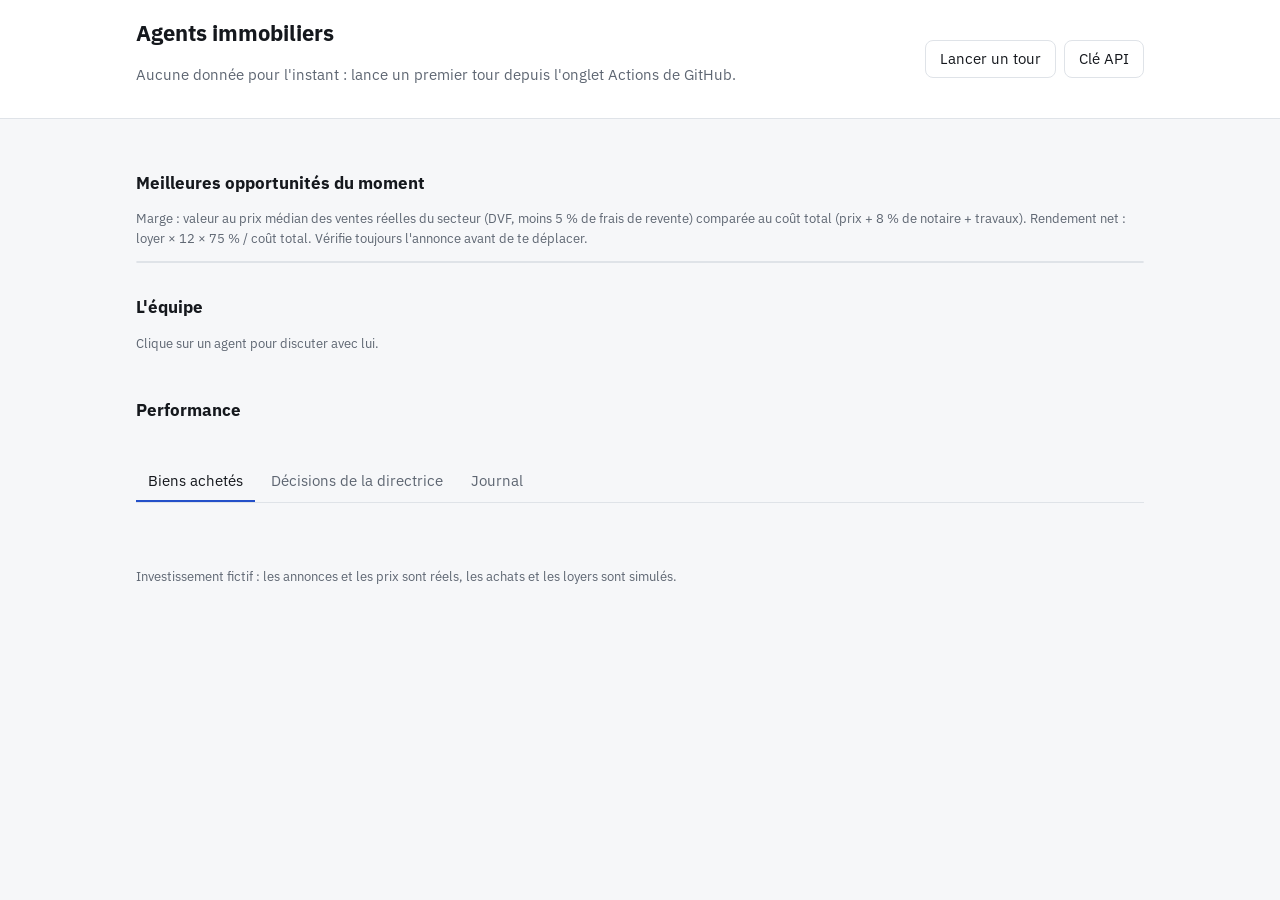
==== site/index.html @ 97b42f65 "Interface graphique, sur le modèle de l'Arène des traders Tableau de bord (opportunités, agents, cou" ====
<!doctype html>
<html lang="fr">
<head>
<meta charset="utf-8">
<meta name="viewport" content="width=device-width,initial-scale=1">
<title>Agents immobiliers</title>
<link rel="preconnect" href="https://fonts.googleapis.com">
<link rel="stylesheet" href="https://fonts.googleapis.com/css2?family=IBM+Plex+Mono:wght@400;500&family=IBM+Plex+Sans:wght@400;600&display=swap">
<link rel="stylesheet" href="style.css">
</head>
<body>
<header>
  <div class="wrap head">
    <div>
      <h1>Agents immobiliers</h1>
      <p class="muted" id="subtitle">Chargement…</p>
    </div>
    <div class="head-actions">
      <a id="run-link" class="btn ghost" target="_blank" rel="noopener">Lancer un tour</a>
      <button id="key-btn" class="btn ghost" type="button">Clé API</button>
    </div>
  </div>
</header>

<main class="wrap">
  <section class="kpis" id="kpis"></section>

  <section>
    <h2>Meilleures opportunités du moment</h2>
    <p class="muted small">Marge : valeur au prix médian des ventes réelles du secteur (DVF, moins 5 % de frais de revente)
      comparée au coût total (prix + 8 % de notaire + travaux). Rendement net : loyer × 12 × 75 % / coût total.
      Vérifie toujours l'annonce avant de te déplacer.</p>
    <div class="table-wrap" id="best"></div>
  </section>

  <section>
    <h2>L'équipe</h2>
    <p class="muted small">Clique sur un agent pour discuter avec lui.</p>
    <div class="agents" id="agents"></div>
  </section>

  <section>
    <h2>Performance</h2>
    <div class="legend" id="legend"></div>
    <div id="chart"></div>
  </section>

  <section>
    <div class="tabs" role="tablist">
      <button class="tab active" data-tab="biens" role="tab">Biens achetés</button>
      <button class="tab" data-tab="reviews" role="tab">Décisions de la directrice</button>
      <button class="tab" data-tab="journal" role="tab">Journal</button>
    </div>
    <div id="tab-biens" class="tab-panel"></div>
    <div id="tab-reviews" class="tab-panel hidden"></div>
    <div id="tab-journal" class="tab-panel hidden"></div>
  </section>
  <p class="muted small foot">Investissement fictif : les annonces et les prix sont réels, les achats et les loyers sont simulés.</p>
</main>

<aside id="chat" class="chat hidden" aria-label="Discussion">
  <div class="chat-head">
    <div class="avatar" id="chat-avatar"></div>
    <div><b id="chat-name"></b><div class="muted small" id="chat-role"></div></div>
    <button class="icon" id="chat-close" type="button" aria-label="Fermer">✕</button>
  </div>
  <div class="chat-log" id="chat-log"></div>
  <form class="chat-form" id="chat-form">
    <textarea id="chat-input" rows="2" placeholder="Pose une question…" required></textarea>
    <button class="btn" type="submit" id="chat-send">Envoyer</button>
  </form>
</aside>

<dialog id="key-dialog">
  <form method="dialog" class="key-form">
    <h3>Clé API Anthropic (facultative)</h3>
    <p class="small muted">Elle sert seulement à discuter avec les agents sur ce site ; les tours de prospection
      utilisent ton abonnement Claude. Sans clé, tu peux discuter avec eux dans ton projet Claude. Elle reste uniquement dans ce navigateur
      (jamais envoyée à GitHub) et part directement vers l'API Anthropic.
      Crée une clé dédiée avec une limite de dépense sur console.anthropic.com.</p>
    <input id="key-input" type="password" placeholder="sk-ant-…" autocomplete="off">
    <div class="row">
      <button class="btn ghost" value="clear" type="submit">Effacer</button>
      <button class="btn" value="save" type="submit">Enregistrer</button>
    </div>
  </form>
</dialog>

<script type="module" src="app.js"></script>
</body>
</html>
---- site/style.css ----
:root{--bg:#f6f7f9;--fg:#15181d;--muted:#5e6672;--line:#dfe3e8;--card:#ffffff;--accent:#2450c9;--accent-fg:#ffffff;--good:#17804a;--bad:#c23b28;
  --hyeres:#d9781c;--grenoble:#2a78d6;--station:#23915a;--renovation:#8e4fb3;--manager:#15181d;
  --sans:"IBM Plex Sans",system-ui,-apple-system,"Segoe UI",sans-serif;--mono:"IBM Plex Mono",ui-monospace,Menlo,monospace}
@media (prefers-color-scheme:dark){:root:not([data-theme="light"]){--bg:#111317;--fg:#e8eaee;--muted:#98a0ab;--line:#272b32;--card:#181b20;--accent:#7096f5;--accent-fg:#0b0d10;--good:#4cc27e;--bad:#ef7a62;--hyeres:#eb9a4c;--grenoble:#5b9be6;--station:#4cbd84;--renovation:#b07fd1;--manager:#e8eaee;color-scheme:dark}}
:root[data-theme="dark"]{--bg:#111317;--fg:#e8eaee;--muted:#98a0ab;--line:#272b32;--card:#181b20;--accent:#7096f5;--accent-fg:#0b0d10;--good:#4cc27e;--bad:#ef7a62;--hyeres:#eb9a4c;--grenoble:#5b9be6;--station:#4cbd84;--renovation:#b07fd1;--manager:#e8eaee;color-scheme:dark}
*{box-sizing:border-box}
body{margin:0;background:var(--bg);color:var(--fg);font:15px/1.5 var(--sans)}
.kpi b,.stats,.chip,#chart text,.journal{font-family:var(--mono)}
h1,h2{text-wrap:balance}
.btn:focus-visible,.agent:focus-visible,.tab:focus-visible{outline:2px solid var(--accent);outline-offset:2px}
.wrap{max-width:1040px;margin:0 auto;padding:0 16px}
header{border-bottom:1px solid var(--line);background:var(--card)}
.head{display:flex;justify-content:space-between;align-items:center;gap:12px;padding-top:16px;padding-bottom:16px;flex-wrap:wrap}
h1{font-size:22px;margin:0} h2{font-size:17px;margin:32px 0 6px} h3{margin:0 0 8px;font-size:16px}
.muted{color:var(--muted)} .small{font-size:13px} .foot{margin:40px 0 24px}
.head-actions{display:flex;gap:8px}
.btn{font:inherit;border:1px solid var(--accent);background:var(--accent);color:var(--accent-fg);padding:7px 14px;border-radius:8px;cursor:pointer;text-decoration:none;display:inline-block}
.btn.ghost{background:transparent;color:var(--fg);border-color:var(--line)}
.btn:disabled{opacity:.5;cursor:default}
.kpis{display:grid;grid-template-columns:repeat(auto-fit,minmax(150px,1fr));gap:12px;margin-top:20px}
.kpi{background:var(--card);border:1px solid var(--line);border-radius:10px;padding:12px 14px}
.kpi b{display:block;font-size:22px;font-variant-numeric:tabular-nums}
.agents{display:grid;grid-template-columns:repeat(auto-fill,minmax(300px,1fr));gap:12px;margin-top:10px}
.agent{background:var(--card);border:1px solid var(--line);border-left:4px solid var(--c);border-radius:10px;padding:14px;cursor:pointer;text-align:left;font:inherit;color:inherit;transition:transform .1s}
.agent:hover{transform:translateY(-1px);border-color:var(--c)}
.agent-top{display:flex;gap:10px;align-items:center}
.avatar{width:40px;height:40px;border-radius:50%;display:grid;place-items:center;font-size:20px;background:color-mix(in srgb,var(--c) 18%,transparent);flex:none}
.rank{margin-left:auto;font-size:13px;color:var(--muted)}
.stats{display:grid;grid-template-columns:repeat(3,1fr);gap:6px;margin:12px 0 8px;font-variant-numeric:tabular-nums}
.stats span{display:block;font-size:12px;color:var(--muted)}
.pos{display:flex;flex-wrap:wrap;gap:4px;margin:6px 0}
.chip{font-size:12px;border:1px solid var(--line);border-radius:99px;padding:1px 8px;font-variant-numeric:tabular-nums}
.up{color:var(--good)} .down{color:var(--bad)}
.quote{font-size:13px;color:var(--muted);margin:6px 0 0;display:-webkit-box;-webkit-line-clamp:3;-webkit-box-orient:vertical;overflow:hidden}
.legend{display:flex;flex-wrap:wrap;gap:14px;font-size:13px;margin:6px 0}
.dot{display:inline-block;width:10px;height:10px;border-radius:50%;margin-right:6px;vertical-align:middle}
#chart svg{width:100%;height:auto;display:block} #chart text{fill:var(--muted);font-size:11px} .grid{stroke:var(--line)}
.tabs{display:flex;gap:4px;margin-top:32px;border-bottom:1px solid var(--line)}
.tab{font:inherit;background:none;border:0;border-bottom:2px solid transparent;padding:8px 12px;color:var(--muted);cursor:pointer}
.tab.active{color:var(--fg);border-color:var(--accent)}
.tab-panel{padding:12px 0} .hidden{display:none!important}
.review{background:var(--card);border:1px solid var(--line);border-radius:10px;padding:12px 14px;margin-bottom:10px}
.journal{white-space:pre-wrap;font-size:13px;background:var(--card);border:1px solid var(--line);border-radius:10px;padding:14px;max-height:520px;overflow:auto}
.chat{position:fixed;right:16px;bottom:16px;width:min(420px,calc(100vw - 32px));height:min(620px,calc(100vh - 32px));background:var(--card);border:1px solid var(--line);border-radius:14px;box-shadow:0 12px 40px rgba(0,0,0,.18);display:flex;flex-direction:column;z-index:10}
.chat-head{display:flex;gap:10px;align-items:center;padding:12px;border-bottom:1px solid var(--line)}
.icon{margin-left:auto;background:none;border:0;color:var(--muted);font-size:18px;cursor:pointer}
.chat-log{flex:1;overflow:auto;padding:12px;display:flex;flex-direction:column;gap:8px}
.msg{max-width:88%;padding:8px 12px;border-radius:12px;white-space:pre-wrap;font-size:14px}
.msg.user{align-self:flex-end;background:var(--accent);color:var(--accent-fg)}
.msg.agent{align-self:flex-start;background:var(--bg);border:1px solid var(--line)}
.msg.error{align-self:center;color:var(--bad);font-size:13px;background:none}
.chat-form{display:flex;gap:8px;padding:12px;border-top:1px solid var(--line)}
.chat-form textarea{flex:1;font:inherit;resize:none;border:1px solid var(--line);border-radius:8px;padding:8px;background:var(--bg);color:var(--fg)}
dialog{border:1px solid var(--line);border-radius:12px;background:var(--card);color:var(--fg);max-width:420px;width:calc(100vw - 32px)}
.key-form input{width:100%;font:inherit;padding:8px;border:1px solid var(--line);border-radius:8px;background:var(--bg);color:var(--fg);margin:8px 0 12px}
.row{display:flex;justify-content:flex-end;gap:8px}
@media (max-width:560px){.chat{right:0;bottom:0;width:100vw;height:100dvh;border-radius:0}}
.table-wrap{overflow-x:auto;background:var(--card);border:1px solid var(--line);border-radius:10px}
table{width:100%;border-collapse:collapse;font-size:14px;font-variant-numeric:tabular-nums}
th,td{padding:8px 10px;border-bottom:1px solid var(--line);text-align:left;vertical-align:top}
th{font-weight:600;font-size:13px;color:var(--muted)} tr:last-child td{border-bottom:0}
td a{color:var(--accent)} td .small{display:block} .num{font-family:var(--mono);white-space:nowrap}
.score{font-family:var(--mono);font-weight:600}
.table-wrap td:first-child{white-space:nowrap}
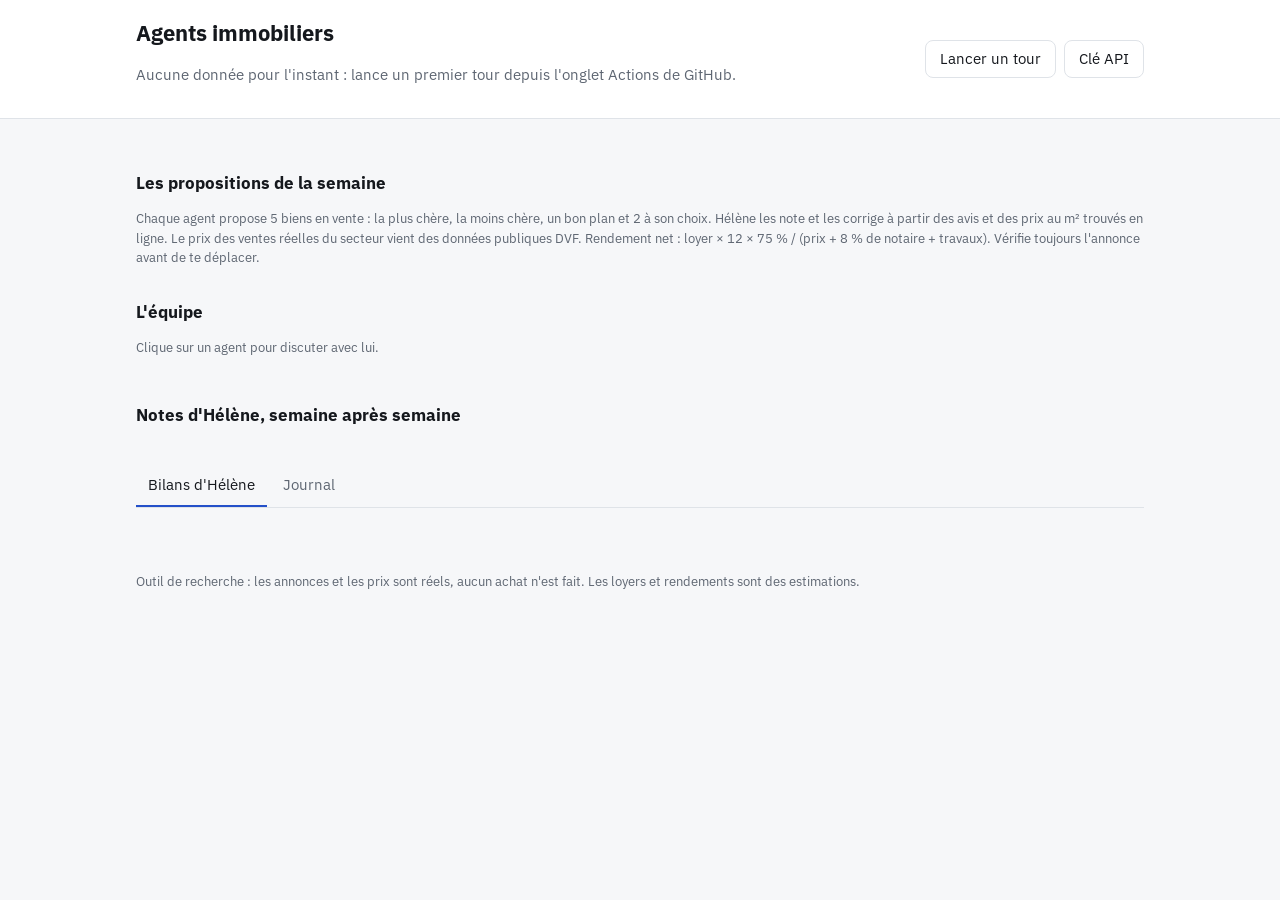
==== commit b9e4fb7c: "Recherche sans achat : 5 propositions par agent, corrigées par Hélène Budget max 150 000 € par bien." ====
--- a/site/index.html
+++ b/site/index.html
@@ -25,12 +25,15 @@
 <main class="wrap">
   <section class="kpis" id="kpis"></section>
 
+  <section id="coup"></section>
+
   <section>
-    <h2>Meilleures opportunités du moment</h2>
-    <p class="muted small">Marge : valeur au prix médian des ventes réelles du secteur (DVF, moins 5 % de frais de revente)
-      comparée au coût total (prix + 8 % de notaire + travaux). Rendement net : loyer × 12 × 75 % / coût total.
+    <h2>Les propositions de la semaine</h2>
+    <p class="muted small">Chaque agent propose 5 biens en vente : la plus chère, la moins chère, un bon plan et 2 à son choix.
+      Hélène les note et les corrige à partir des avis et des prix au m² trouvés en ligne. Le prix des ventes réelles du secteur
+      vient des données publiques DVF. Rendement net : loyer × 12 × 75 % / (prix + 8 % de notaire + travaux).
       Vérifie toujours l'annonce avant de te déplacer.</p>
-    <div class="table-wrap" id="best"></div>
+    <div id="propositions"></div>
   </section>
 
   <section>
@@ -40,22 +43,20 @@
   </section>
 
   <section>
-    <h2>Performance</h2>
+    <h2>Notes d'Hélène, semaine après semaine</h2>
     <div class="legend" id="legend"></div>
     <div id="chart"></div>
   </section>
 
   <section>
     <div class="tabs" role="tablist">
-      <button class="tab active" data-tab="biens" role="tab">Biens achetés</button>
-      <button class="tab" data-tab="reviews" role="tab">Décisions de la directrice</button>
+      <button class="tab active" data-tab="reviews" role="tab">Bilans d'Hélène</button>
       <button class="tab" data-tab="journal" role="tab">Journal</button>
     </div>
-    <div id="tab-biens" class="tab-panel"></div>
-    <div id="tab-reviews" class="tab-panel hidden"></div>
+    <div id="tab-reviews" class="tab-panel"></div>
     <div id="tab-journal" class="tab-panel hidden"></div>
   </section>
-  <p class="muted small foot">Investissement fictif : les annonces et les prix sont réels, les achats et les loyers sont simulés.</p>
+  <p class="muted small foot">Outil de recherche : les annonces et les prix sont réels, aucun achat n'est fait. Les loyers et rendements sont des estimations.</p>
 </main>
 
 <aside id="chat" class="chat hidden" aria-label="Discussion">
--- a/site/style.css
+++ b/site/style.css
@@ -1,8 +1,8 @@
-:root{--bg:#f6f7f9;--fg:#15181d;--muted:#5e6672;--line:#dfe3e8;--card:#ffffff;--accent:#2450c9;--accent-fg:#ffffff;--good:#17804a;--bad:#c23b28;
+:root{--bg:#f6f7f9;--fg:#15181d;--muted:#5e6672;--line:#dfe3e8;--card:#ffffff;--accent:#2450c9;--accent-fg:#ffffff;--good:#17804a;--bad:#c23b28;--warn:#a86a0c;
   --hyeres:#d9781c;--grenoble:#2a78d6;--station:#23915a;--renovation:#8e4fb3;--manager:#15181d;
   --sans:"IBM Plex Sans",system-ui,-apple-system,"Segoe UI",sans-serif;--mono:"IBM Plex Mono",ui-monospace,Menlo,monospace}
-@media (prefers-color-scheme:dark){:root:not([data-theme="light"]){--bg:#111317;--fg:#e8eaee;--muted:#98a0ab;--line:#272b32;--card:#181b20;--accent:#7096f5;--accent-fg:#0b0d10;--good:#4cc27e;--bad:#ef7a62;--hyeres:#eb9a4c;--grenoble:#5b9be6;--station:#4cbd84;--renovation:#b07fd1;--manager:#e8eaee;color-scheme:dark}}
-:root[data-theme="dark"]{--bg:#111317;--fg:#e8eaee;--muted:#98a0ab;--line:#272b32;--card:#181b20;--accent:#7096f5;--accent-fg:#0b0d10;--good:#4cc27e;--bad:#ef7a62;--hyeres:#eb9a4c;--grenoble:#5b9be6;--station:#4cbd84;--renovation:#b07fd1;--manager:#e8eaee;color-scheme:dark}
+@media (prefers-color-scheme:dark){:root:not([data-theme="light"]){--bg:#111317;--fg:#e8eaee;--muted:#98a0ab;--line:#272b32;--card:#181b20;--accent:#7096f5;--accent-fg:#0b0d10;--good:#4cc27e;--bad:#ef7a62;--warn:#e0a640;--hyeres:#eb9a4c;--grenoble:#5b9be6;--station:#4cbd84;--renovation:#b07fd1;--manager:#e8eaee;color-scheme:dark}}
+:root[data-theme="dark"]{--bg:#111317;--fg:#e8eaee;--muted:#98a0ab;--line:#272b32;--card:#181b20;--accent:#7096f5;--accent-fg:#0b0d10;--good:#4cc27e;--bad:#ef7a62;--warn:#e0a640;--hyeres:#eb9a4c;--grenoble:#5b9be6;--station:#4cbd84;--renovation:#b07fd1;--manager:#e8eaee;color-scheme:dark}
 *{box-sizing:border-box}
 body{margin:0;background:var(--bg);color:var(--fg);font:15px/1.5 var(--sans)}
 .kpi b,.stats,.chip,#chart text,.journal{font-family:var(--mono)}
@@ -62,3 +62,14 @@
 td a{color:var(--accent)} td .small{display:block} .num{font-family:var(--mono);white-space:nowrap}
 .score{font-family:var(--mono);font-weight:600}
 .table-wrap td:first-child{white-space:nowrap}
+.block{background:var(--card);border:1px solid var(--line);border-top:4px solid var(--c);border-radius:10px;padding:14px;margin:12px 0}
+.block .table-wrap{border:0;border-radius:0;background:none}
+.block-head{display:flex;gap:10px;align-items:center;margin-bottom:8px}
+.block-head .avatar{background:color-mix(in srgb,var(--c) 18%,transparent)}
+.cat{font-size:12px;font-weight:600;white-space:nowrap;border-radius:99px;padding:2px 8px;border:1px solid var(--line)}
+.cat-chere{color:var(--bad)} .cat-pas_chere{color:var(--good)} .cat-bon_plan{color:var(--accent)} .cat-choix_agent{color:var(--muted)}
+.chip.good{color:var(--good);border-color:currentColor} .chip.warn{color:var(--warn);border-color:currentColor} .chip.bad{color:var(--bad);border-color:currentColor}
+.score{display:block;font-size:16px}
+#coup .review{border-left:4px solid var(--manager);margin-top:20px}
+td .small{display:block;margin-top:2px}
+.block td:nth-child(2){min-width:240px} .block td:last-child{min-width:220px}
